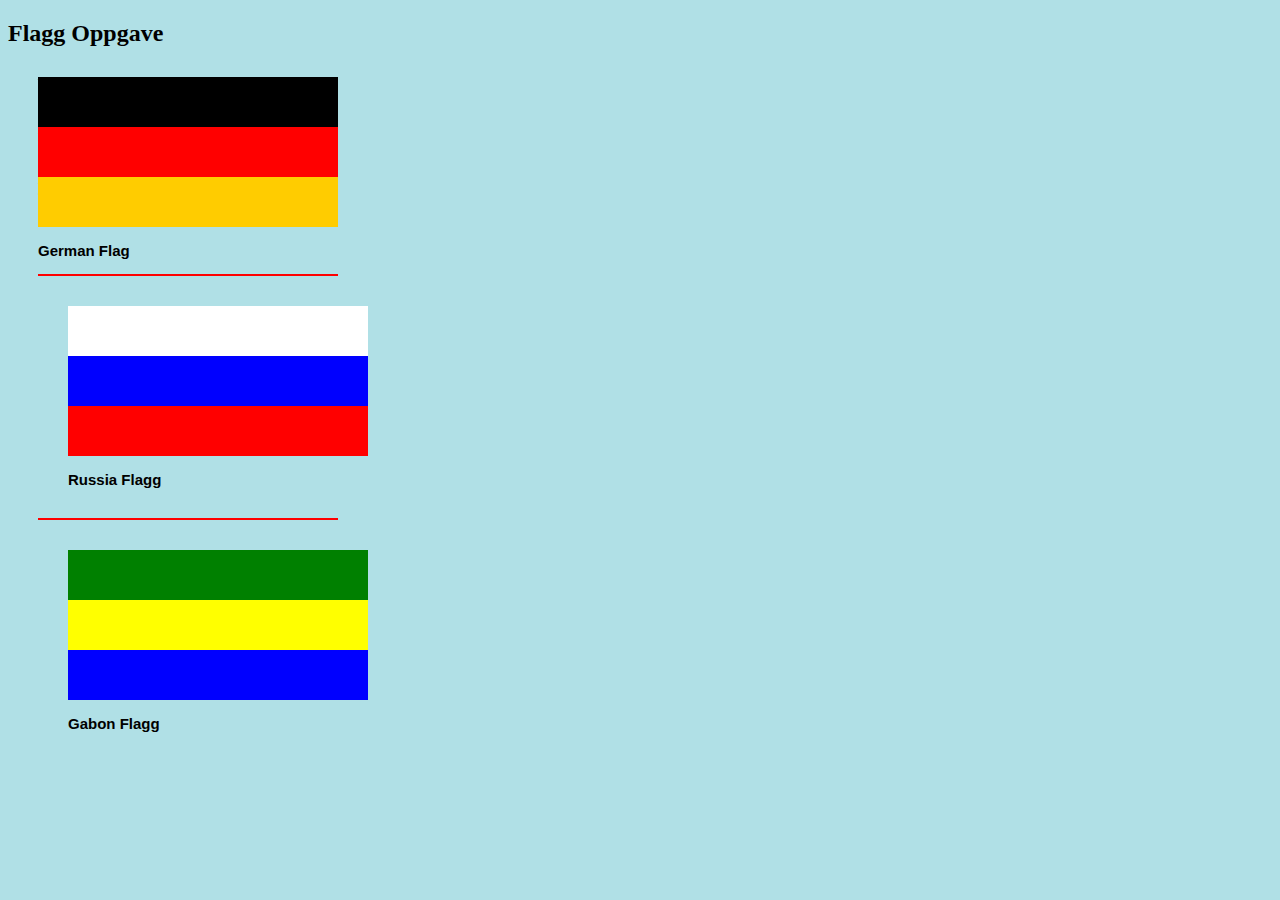
==== pflagg.html @ 6a2acb1d "jeg laget styl.css" ====
<!DOCTYPE html>
<html lang="en">

<head>
    <meta charset="UTF-8">
    <meta http-equiv="X-UA-Compatible" content="IE=edge">
    <meta name="viewport" content="width=device-width, initial-scale=1.0">
    <meta content="2; url=public/index.html">
    <title>Flags Version 1</title>
    <link rel="stylesheet" href="style.css">
</head>
<h2>Flagg Oppgave </h2>
<body style="background-color:powderblue;">
    <div style="display: g rid; grid-template-columns: repeat(3,1fr);">
        <div style="width: 300px; margin: 30px">
            <p style="background: #000000; color: #000000; height: 50px; width: 300px; margin: 0 ;">black</p>
            <p style="background: #FF0000 ; color: #FF0000 ; height: 50px; width: 300px; margin: 0 ;">red</p>
            <p style="background: #FFCC00; color: #FFCC00; height: 50px; width: 300px; margin: 0 ;">yellow</p>
            <p style="align-content: start; font-family: Arial; font-size: 15px; font-weight: bold">German Flag</p>
            <hr color="red"
        </div>
        
        <div style="width: 300px; margin: 30px ">
            <p style="background-color: white; height: 50px; width: 300px; margin: 0 ;"></p>
            <p style="background-color: blue; height: 50px; width: 300px; margin: 0 ;"></p>
            <p style="background-color: red; height: 50px; width: 300px; margin: 0 ;"></p>
            <p style="align-content: start; font-family: Arial; font-size: 15px; font-weight: bold">Russia Flagg</p>
        </div>
        <hr color="red">
        <div style="width: 300px; margin: 30px ">
            <p style="background-color: green; height: 50px; width: 300px; margin: 0 ;"></p>
            <p style="background-color: yellow; height: 50px; width: 300px; margin: 0 ;"></p>
            <p style="background-color: blue; height: 50px; width: 300px; margin: 0 ;"></p>
            <p style="align-content: start; font-family: Arial; font-size: 15px; font-weight: bold">Gabon Flagg</p>
        </div>
    </div>
</body>

</html>
---- style.css ----
body {
    background-color:#E0E0E2;
  }
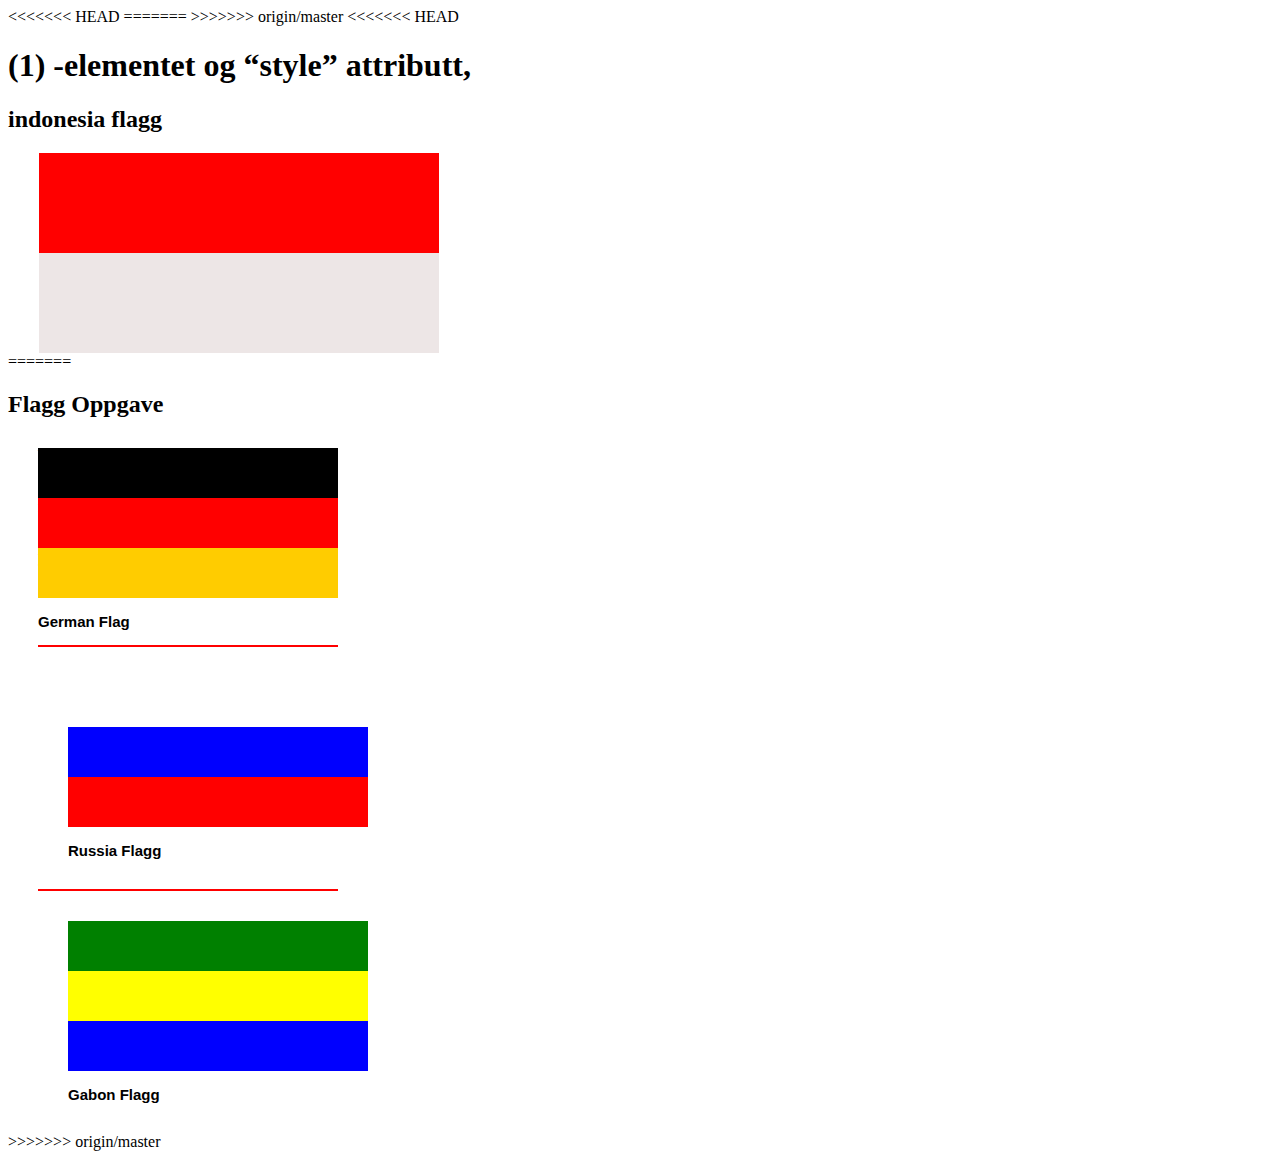
==== commit 72575e10: "Merge remote-tracking branch 'origin/umit'" ====
--- a/pflagg.html
+++ b/pflagg.html
@@ -1,10 +1,28 @@
 <!DOCTYPE html>
 <html lang="en">
+<<<<<<< HEAD
+=======
 
+>>>>>>> origin/master
 <head>
     <meta charset="UTF-8">
     <meta http-equiv="X-UA-Compatible" content="IE=edge">
     <meta name="viewport" content="width=device-width, initial-scale=1.0">
+<<<<<<< HEAD
+    <title>Document</title>
+    
+    
+</head>
+
+<body style="float: left;">
+    <h1>(1) -elementet og “style” attributt,</h1>
+    <h2>indonesia flagg</h2>
+   
+    <p style="background-color: red; width: 400px; margin:0 auto; height: 100px;"&nps></p>
+    <p style="background-color: rgb(237, 230, 230); width: 400px; margin:0 auto; height: 100px;"&nps></p>
+    
+   </body>
+=======
     <meta content="2; url=public/index.html">
     <title>Flags Version 1</title>
     <link rel="stylesheet" href="style.css">
@@ -35,5 +53,6 @@
         </div>
     </div>
 </body>
+>>>>>>> origin/master
 
 </html>--- a/style.css
+++ b/style.css
@@ -1,8 +1,15 @@
-body {
-    background-color:#E0E0E2;
-  }
+<<<<<<< HEAD
 
 
 
 
 
+
+=======
+h2{
+    color: #721817;
+}
+.center-text{
+text-align: center;
+}
+>>>>>>> origin/umit
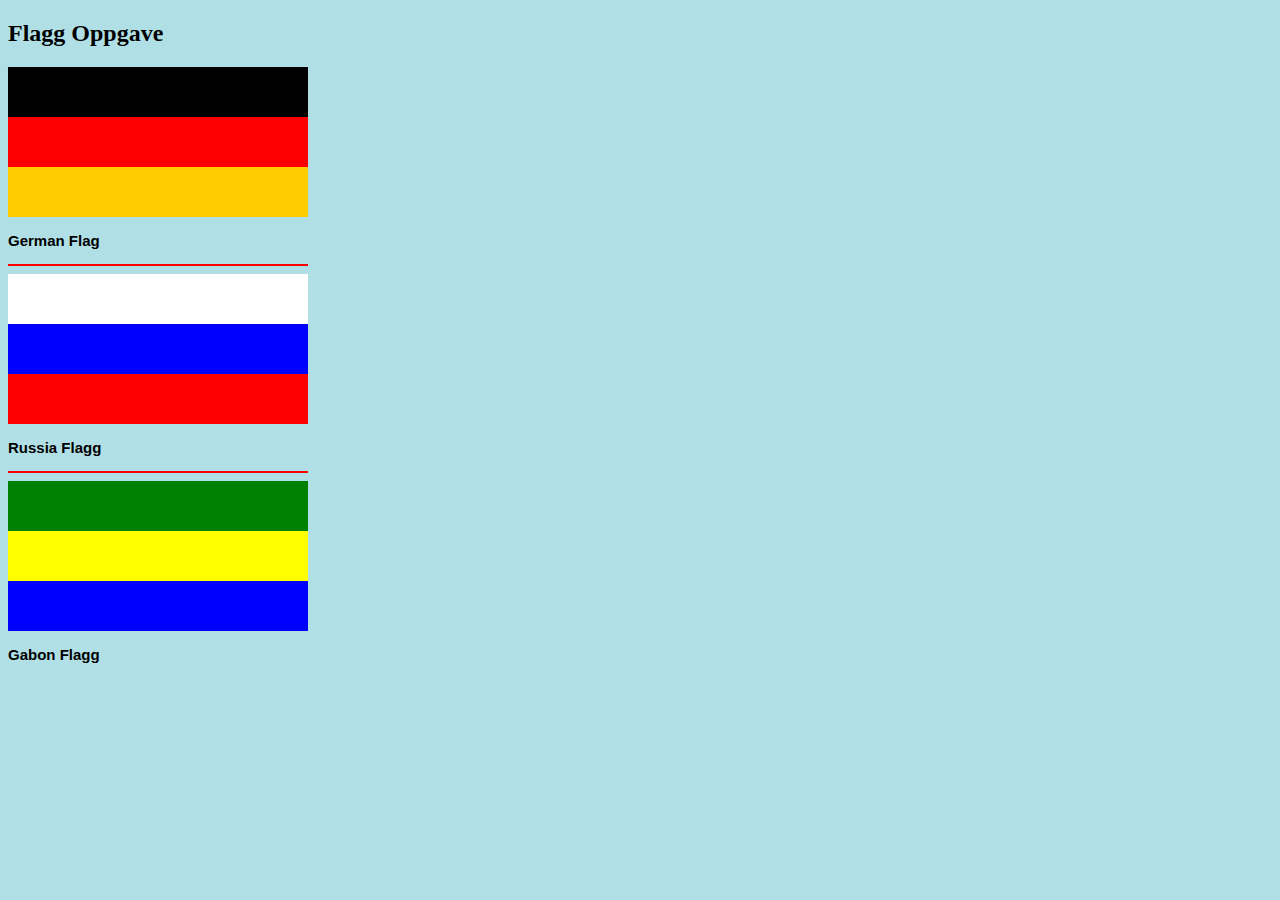
==== commit 5cbc291d: "bayraklari ayni hizaya getirdim." ====
--- a/pflagg.html
+++ b/pflagg.html
@@ -1,28 +1,10 @@
 <!DOCTYPE html>
 <html lang="en">
-<<<<<<< HEAD
-=======
 
->>>>>>> origin/master
 <head>
     <meta charset="UTF-8">
     <meta http-equiv="X-UA-Compatible" content="IE=edge">
     <meta name="viewport" content="width=device-width, initial-scale=1.0">
-<<<<<<< HEAD
-    <title>Document</title>
-    
-    
-</head>
-
-<body style="float: left;">
-    <h1>(1) -elementet og “style” attributt,</h1>
-    <h2>indonesia flagg</h2>
-   
-    <p style="background-color: red; width: 400px; margin:0 auto; height: 100px;"&nps></p>
-    <p style="background-color: rgb(237, 230, 230); width: 400px; margin:0 auto; height: 100px;"&nps></p>
-    
-   </body>
-=======
     <meta content="2; url=public/index.html">
     <title>Flags Version 1</title>
     <link rel="stylesheet" href="style.css">
@@ -30,7 +12,7 @@
 <h2>Flagg Oppgave </h2>
 <body style="background-color:powderblue;">
     <div style="display: g rid; grid-template-columns: repeat(3,1fr);">
-        <div style="width: 300px; margin: 30px">
+        <div style="width: 300px; margin: 0px">
             <p style="background: #000000; color: #000000; height: 50px; width: 300px; margin: 0 ;">black</p>
             <p style="background: #FF0000 ; color: #FF0000 ; height: 50px; width: 300px; margin: 0 ;">red</p>
             <p style="background: #FFCC00; color: #FFCC00; height: 50px; width: 300px; margin: 0 ;">yellow</p>
@@ -38,14 +20,14 @@
             <hr color="red"
         </div>
         
-        <div style="width: 300px; margin: 30px ">
+        <div style="width: 300px; margin: 0px ">
             <p style="background-color: white; height: 50px; width: 300px; margin: 0 ;"></p>
             <p style="background-color: blue; height: 50px; width: 300px; margin: 0 ;"></p>
             <p style="background-color: red; height: 50px; width: 300px; margin: 0 ;"></p>
             <p style="align-content: start; font-family: Arial; font-size: 15px; font-weight: bold">Russia Flagg</p>
         </div>
         <hr color="red">
-        <div style="width: 300px; margin: 30px ">
+        <div style="width: 300px; margin: 0px ">
             <p style="background-color: green; height: 50px; width: 300px; margin: 0 ;"></p>
             <p style="background-color: yellow; height: 50px; width: 300px; margin: 0 ;"></p>
             <p style="background-color: blue; height: 50px; width: 300px; margin: 0 ;"></p>
@@ -53,6 +35,5 @@
         </div>
     </div>
 </body>
->>>>>>> origin/master
 
 </html>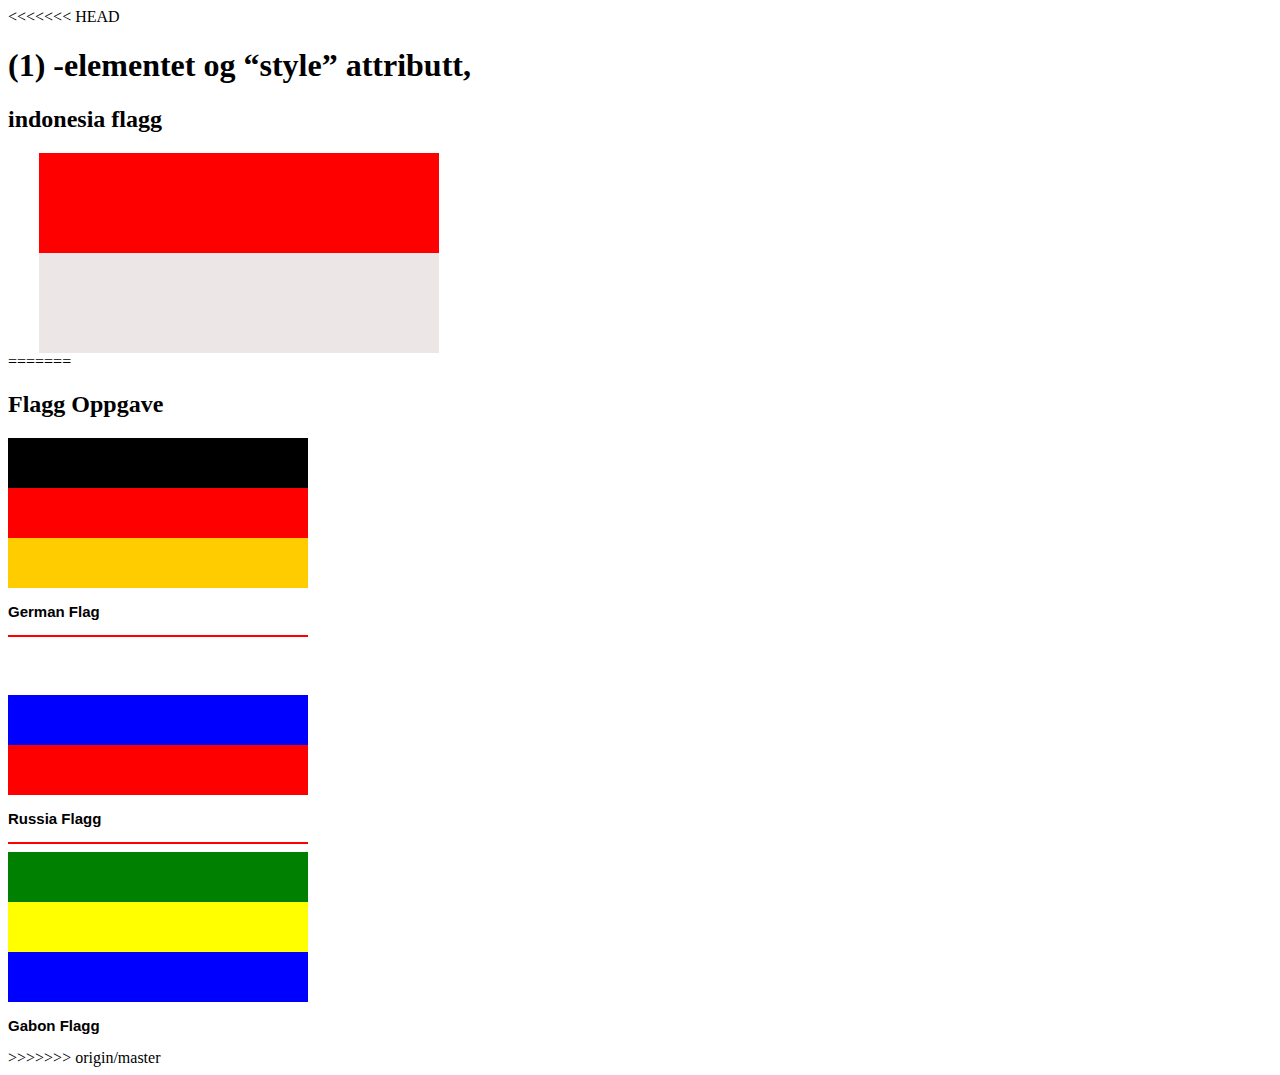
==== commit 02ebca5c: "degisiklik" ====
--- a/pflagg.html
+++ b/pflagg.html
@@ -5,6 +5,21 @@
     <meta charset="UTF-8">
     <meta http-equiv="X-UA-Compatible" content="IE=edge">
     <meta name="viewport" content="width=device-width, initial-scale=1.0">
+<<<<<<< HEAD
+    <title>Document</title>
+    
+    
+</head>
+
+<body style="float: left;">
+    <h1>(1) -elementet og “style” attributt,</h1>
+    <h2>indonesia flagg</h2>
+   
+    <p style="background-color: red; width: 400px; margin:0 auto; height: 100px;"&nps></p>
+    <p style="background-color: rgb(237, 230, 230); width: 400px; margin:0 auto; height: 100px;"&nps></p>
+    
+   </body>
+=======
     <meta content="2; url=public/index.html">
     <title>Flags Version 1</title>
     <link rel="stylesheet" href="style.css">
@@ -35,5 +50,6 @@
         </div>
     </div>
 </body>
+>>>>>>> origin/master
 
 </html>--- a/style.css
+++ b/style.css
@@ -1,15 +1,15 @@
 <<<<<<< HEAD
+h2{
+    color: #721817;
+}
+.center-text{
+text-align: center;
+}
+=======
 
 
 
 
 
 
-=======
-h2{
-    color: #721817;
-}
-.center-text{
-text-align: center;
-}
->>>>>>> origin/umit
+>>>>>>> origin/master
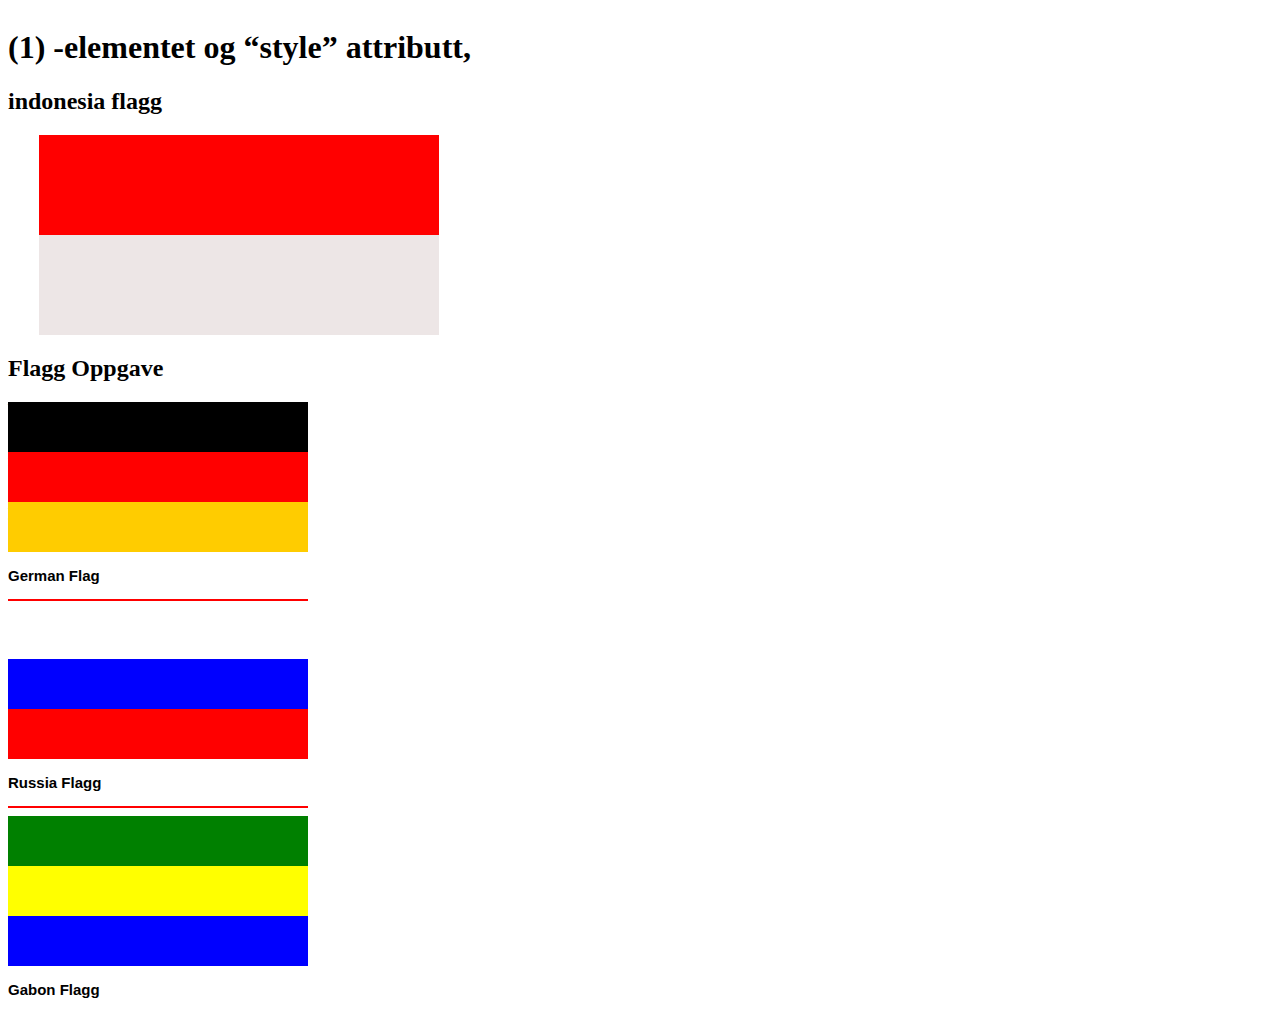
==== commit fb51b749: "degisiklik" ====
--- a/pflagg.html
+++ b/pflagg.html
@@ -5,7 +5,6 @@
     <meta charset="UTF-8">
     <meta http-equiv="X-UA-Compatible" content="IE=edge">
     <meta name="viewport" content="width=device-width, initial-scale=1.0">
-<<<<<<< HEAD
     <title>Document</title>
     
     
@@ -19,7 +18,6 @@
     <p style="background-color: rgb(237, 230, 230); width: 400px; margin:0 auto; height: 100px;"&nps></p>
     
    </body>
-=======
     <meta content="2; url=public/index.html">
     <title>Flags Version 1</title>
     <link rel="stylesheet" href="style.css">
@@ -50,6 +48,5 @@
         </div>
     </div>
 </body>
->>>>>>> origin/master
 
 </html>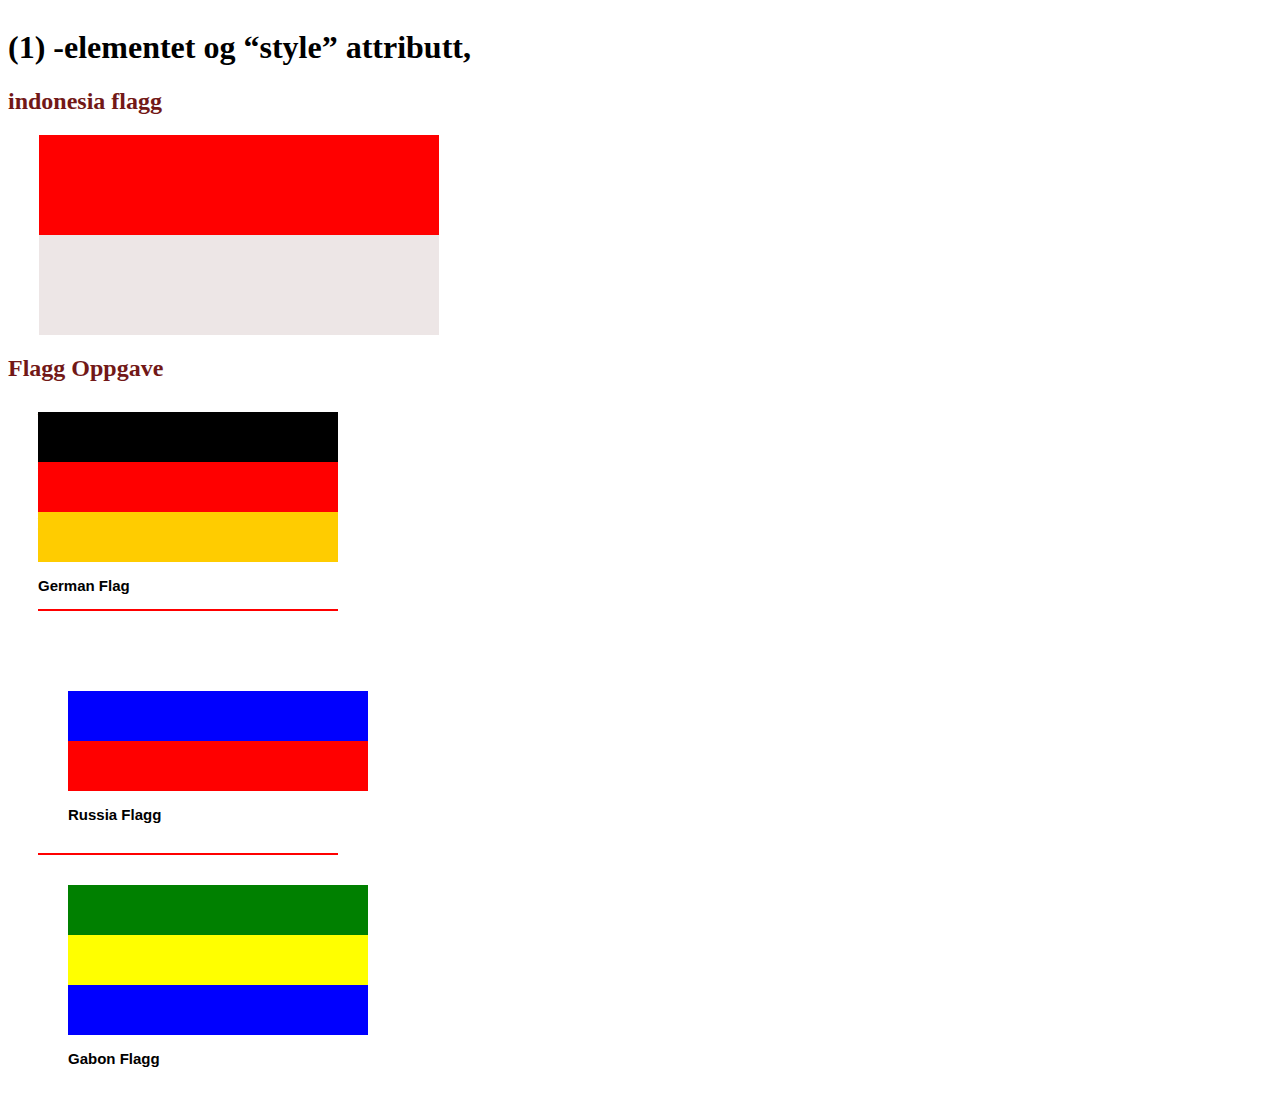
==== commit 5504be38: "css" ====
--- a/pflagg.html
+++ b/pflagg.html
@@ -1,6 +1,5 @@
 <!DOCTYPE html>
 <html lang="en">
-
 <head>
     <meta charset="UTF-8">
     <meta http-equiv="X-UA-Compatible" content="IE=edge">
@@ -25,7 +24,7 @@
 <h2>Flagg Oppgave </h2>
 <body style="background-color:powderblue;">
     <div style="display: g rid; grid-template-columns: repeat(3,1fr);">
-        <div style="width: 300px; margin: 0px">
+        <div style="width: 300px; margin: 30px">
             <p style="background: #000000; color: #000000; height: 50px; width: 300px; margin: 0 ;">black</p>
             <p style="background: #FF0000 ; color: #FF0000 ; height: 50px; width: 300px; margin: 0 ;">red</p>
             <p style="background: #FFCC00; color: #FFCC00; height: 50px; width: 300px; margin: 0 ;">yellow</p>
@@ -33,14 +32,14 @@
             <hr color="red"
         </div>
         
-        <div style="width: 300px; margin: 0px ">
+        <div style="width: 300px; margin: 30px ">
             <p style="background-color: white; height: 50px; width: 300px; margin: 0 ;"></p>
             <p style="background-color: blue; height: 50px; width: 300px; margin: 0 ;"></p>
             <p style="background-color: red; height: 50px; width: 300px; margin: 0 ;"></p>
             <p style="align-content: start; font-family: Arial; font-size: 15px; font-weight: bold">Russia Flagg</p>
         </div>
         <hr color="red">
-        <div style="width: 300px; margin: 0px ">
+        <div style="width: 300px; margin: 30px ">
             <p style="background-color: green; height: 50px; width: 300px; margin: 0 ;"></p>
             <p style="background-color: yellow; height: 50px; width: 300px; margin: 0 ;"></p>
             <p style="background-color: blue; height: 50px; width: 300px; margin: 0 ;"></p>
--- a/style.css
+++ b/style.css
@@ -1,15 +1,12 @@
-<<<<<<< HEAD
+
+
+
+
+
+
 h2{
     color: #721817;
 }
 .center-text{
 text-align: center;
 }
-=======
-
-
-
-
-
-
->>>>>>> origin/master
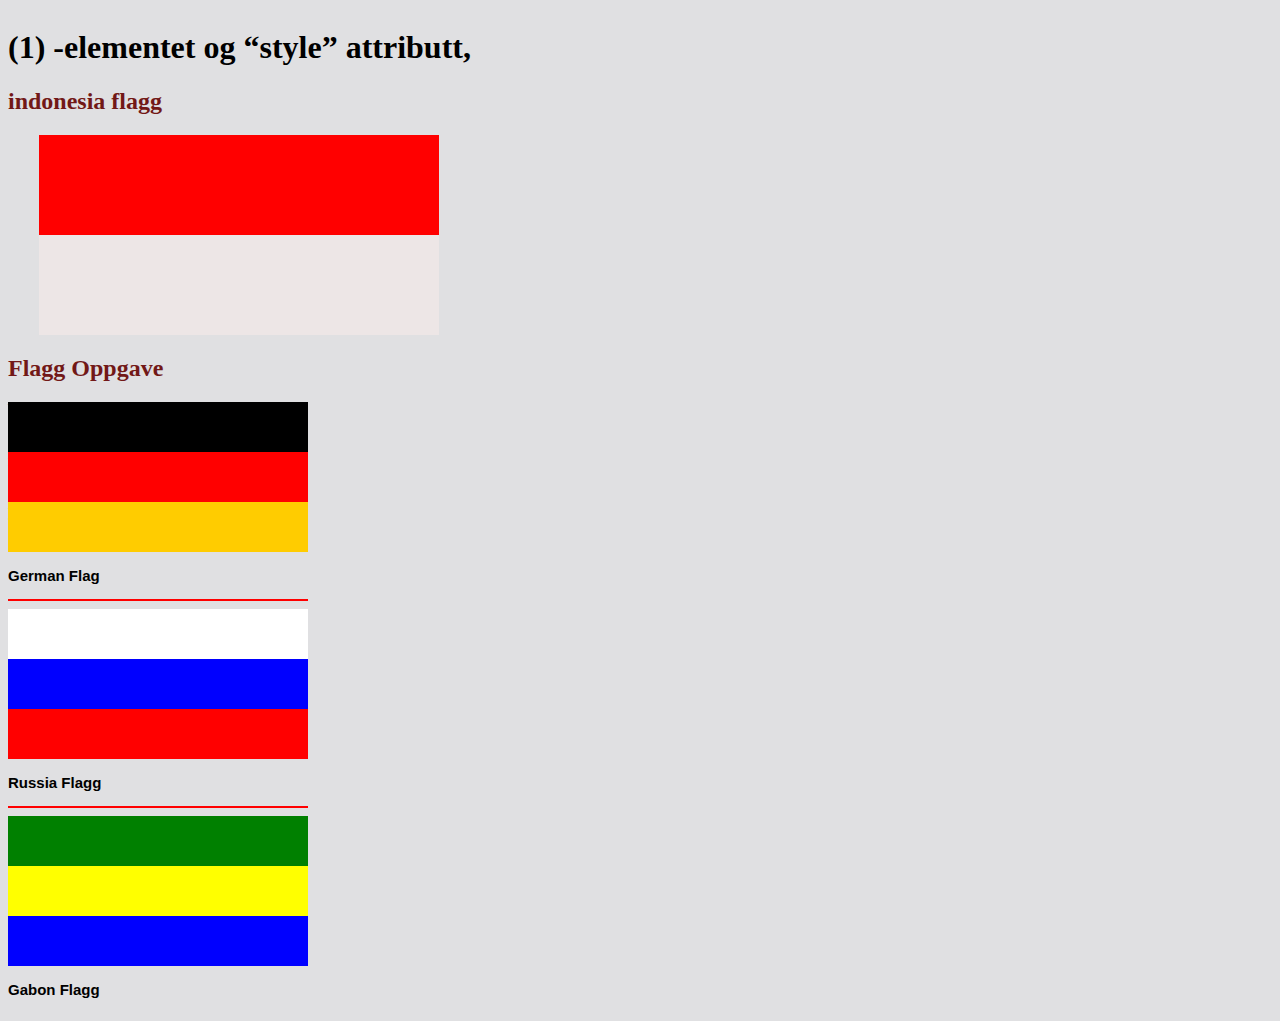
==== commit 2f0d46a7: "Umit (#17)" ====
--- a/pflagg.html
+++ b/pflagg.html
@@ -1,5 +1,6 @@
 <!DOCTYPE html>
 <html lang="en">
+
 <head>
     <meta charset="UTF-8">
     <meta http-equiv="X-UA-Compatible" content="IE=edge">
@@ -24,7 +25,7 @@
 <h2>Flagg Oppgave </h2>
 <body style="background-color:powderblue;">
     <div style="display: g rid; grid-template-columns: repeat(3,1fr);">
-        <div style="width: 300px; margin: 30px">
+        <div style="width: 300px; margin: 0px">
             <p style="background: #000000; color: #000000; height: 50px; width: 300px; margin: 0 ;">black</p>
             <p style="background: #FF0000 ; color: #FF0000 ; height: 50px; width: 300px; margin: 0 ;">red</p>
             <p style="background: #FFCC00; color: #FFCC00; height: 50px; width: 300px; margin: 0 ;">yellow</p>
@@ -32,14 +33,14 @@
             <hr color="red"
         </div>
         
-        <div style="width: 300px; margin: 30px ">
+        <div style="width: 300px; margin: 0px ">
             <p style="background-color: white; height: 50px; width: 300px; margin: 0 ;"></p>
             <p style="background-color: blue; height: 50px; width: 300px; margin: 0 ;"></p>
             <p style="background-color: red; height: 50px; width: 300px; margin: 0 ;"></p>
             <p style="align-content: start; font-family: Arial; font-size: 15px; font-weight: bold">Russia Flagg</p>
         </div>
         <hr color="red">
-        <div style="width: 300px; margin: 30px ">
+        <div style="width: 300px; margin: 0px ">
             <p style="background-color: green; height: 50px; width: 300px; margin: 0 ;"></p>
             <p style="background-color: yellow; height: 50px; width: 300px; margin: 0 ;"></p>
             <p style="background-color: blue; height: 50px; width: 300px; margin: 0 ;"></p>
--- a/style.css
+++ b/style.css
@@ -1,4 +1,6 @@
-
+body {
+    background-color:#E0E0E2;
+  }
 
 
 
@@ -10,3 +12,9 @@
 .center-text{
 text-align: center;
 }
+
+
+
+
+
+
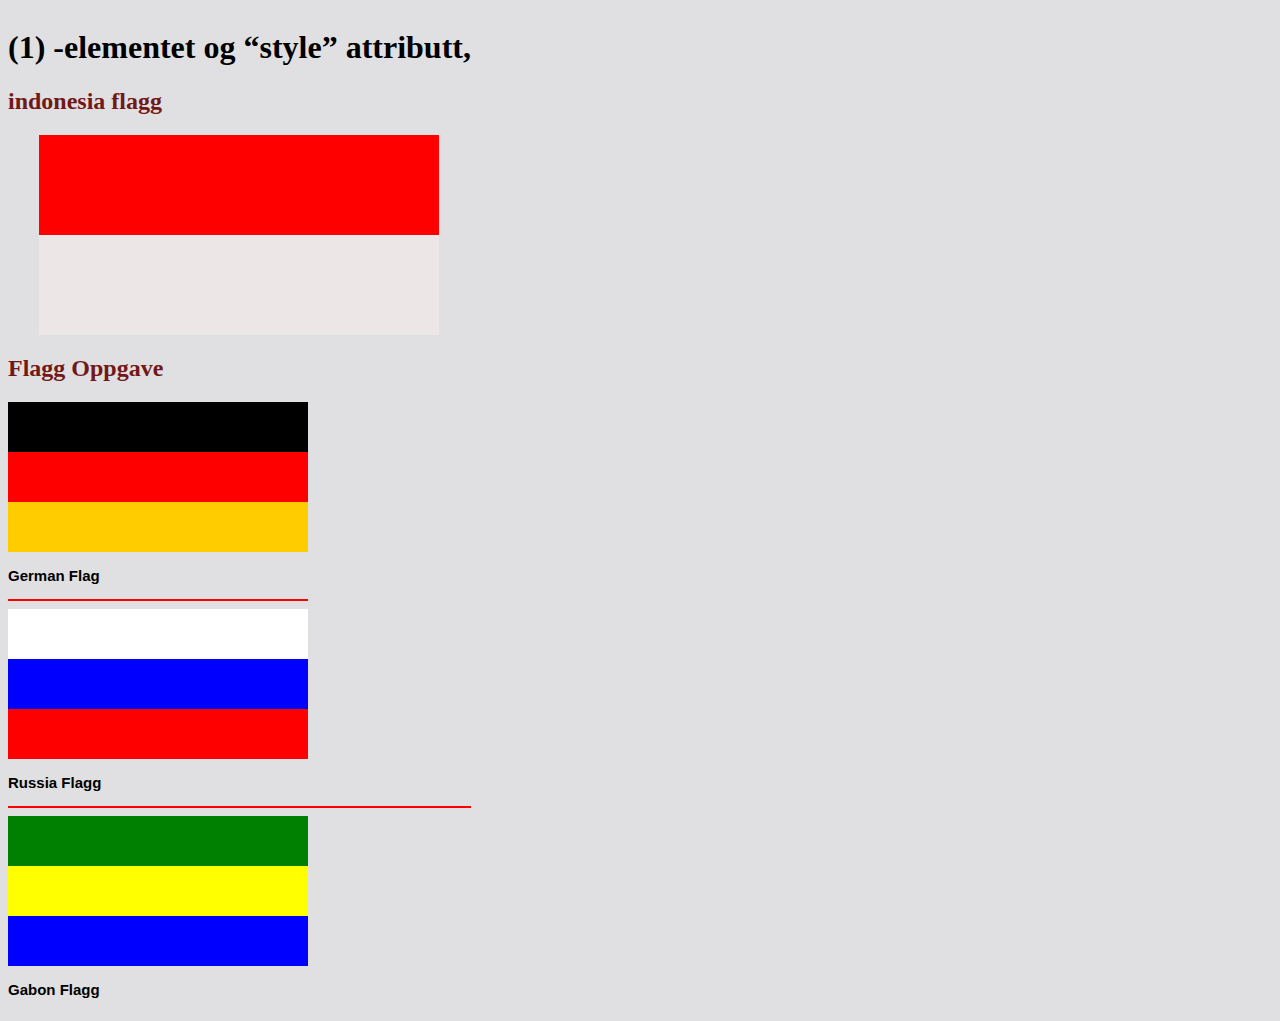
==== commit 677c6e9e: "hr acik kalmis onu kapattim" ====
--- a/pflagg.html
+++ b/pflagg.html
@@ -30,7 +30,7 @@
             <p style="background: #FF0000 ; color: #FF0000 ; height: 50px; width: 300px; margin: 0 ;">red</p>
             <p style="background: #FFCC00; color: #FFCC00; height: 50px; width: 300px; margin: 0 ;">yellow</p>
             <p style="align-content: start; font-family: Arial; font-size: 15px; font-weight: bold">German Flag</p>
-            <hr color="red"
+            <hr color="red">
         </div>
         
         <div style="width: 300px; margin: 0px ">
--- a/style.css
+++ b/style.css
@@ -1,20 +1,17 @@
 body {
-    background-color:#E0E0E2;
-  }
-
-
-
-
-
-h2{
-    color: #721817;
-}
-.center-text{
-text-align: center;
+  background-color: #e0e0e2;
 }
 
+ h2 {
+  color: #721817;
+}
+.center-text {
+  text-align: center;
+}
 
+#copyright {
 
-
-
-
+    padding-top: 12px;
+    font-size: 0.75em;
+    
+}
